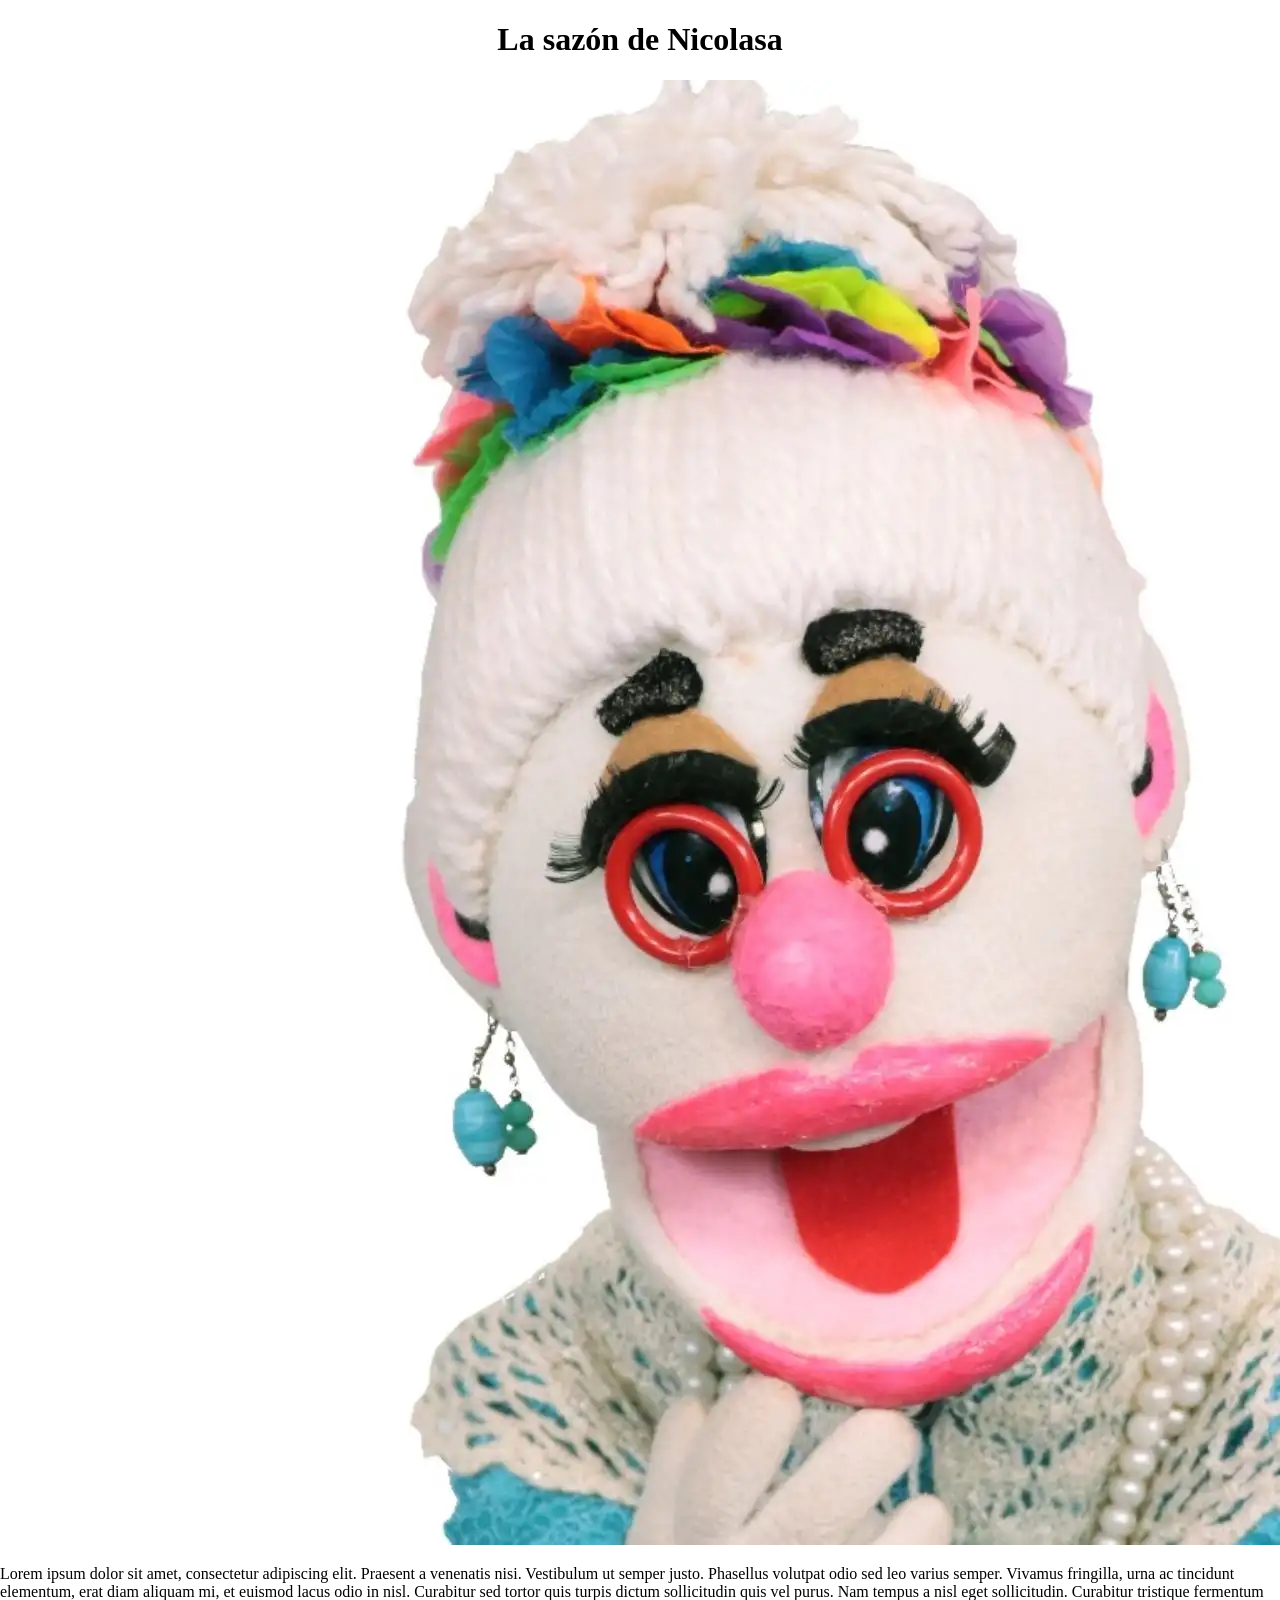
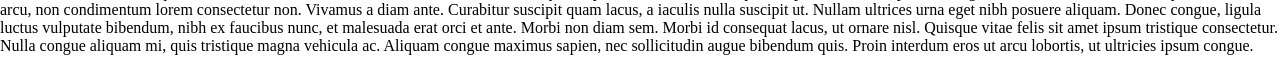
==== Nicolasa.html @ 87e56f7f "Primer avance de proyecto" ====
<!DOCTYPE html>
<html lang="ES">
    <head>
        <link href="Nicolasa.css" rel="stylesheet">
    </head>
    <body>
        <h1>La sazón de Nicolasa</h1>
        <img src="nicolasaFeliz.webp" alt="Nicolasa Feliz">
        <p>Lorem ipsum dolor sit amet, consectetur adipiscing elit. Praesent a venenatis nisi. Vestibulum ut semper justo. Phasellus volutpat odio sed leo varius semper. Vivamus fringilla, urna ac tincidunt elementum, erat diam aliquam mi, et euismod lacus odio in nisl. Curabitur sed tortor quis turpis dictum sollicitudin quis vel purus. Nam tempus a nisl eget sollicitudin. Curabitur tristique fermentum arcu, non condimentum lorem consectetur non.
Vivamus a diam ante. Curabitur suscipit quam lacus, a iaculis nulla suscipit ut. Nullam ultrices urna eget nibh posuere aliquam. Donec congue, ligula luctus vulputate bibendum, nibh ex faucibus nunc, et malesuada erat orci et ante. Morbi non diam sem. Morbi id consequat lacus, ut ornare nisl. Quisque vitae felis sit amet ipsum tristique consectetur. Nulla congue aliquam mi, quis tristique magna vehicula ac. Aliquam congue maximus sapien, nec sollicitudin augue bibendum quis. Proin interdum eros ut arcu lobortis, ut ultricies ipsum congue.</p>
    </body>
</html>
---- Nicolasa.css ----
body{
    min-height:100dvh;
    width:100%;
    margin:0;
}
h1{
    text-align:center;
}
img{
    margin:0 auto;
    border-radius:5px;
}
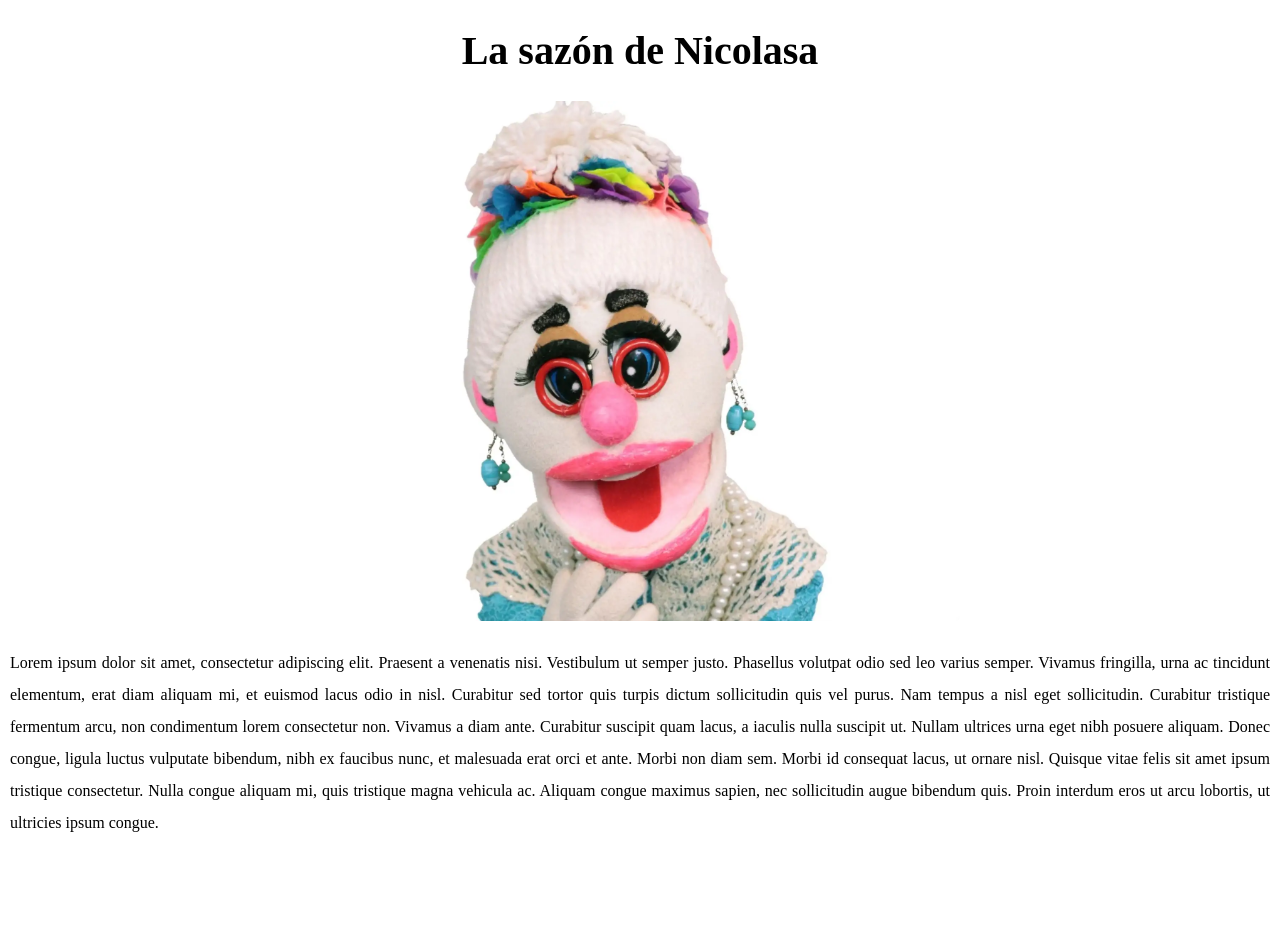
==== commit c014f1ad: "Segundo avance de proyecto" ====
--- a/Nicolasa.html
+++ b/Nicolasa.html
@@ -5,7 +5,9 @@
     </head>
     <body>
         <h1>La sazón de Nicolasa</h1>
-        <img src="nicolasaFeliz.webp" alt="Nicolasa Feliz">
+        <div>
+            <img src="nicolasaFeliz.webp" alt="Nicolasa Feliz">
+        </div>
         <p>Lorem ipsum dolor sit amet, consectetur adipiscing elit. Praesent a venenatis nisi. Vestibulum ut semper justo. Phasellus volutpat odio sed leo varius semper. Vivamus fringilla, urna ac tincidunt elementum, erat diam aliquam mi, et euismod lacus odio in nisl. Curabitur sed tortor quis turpis dictum sollicitudin quis vel purus. Nam tempus a nisl eget sollicitudin. Curabitur tristique fermentum arcu, non condimentum lorem consectetur non.
 Vivamus a diam ante. Curabitur suscipit quam lacus, a iaculis nulla suscipit ut. Nullam ultrices urna eget nibh posuere aliquam. Donec congue, ligula luctus vulputate bibendum, nibh ex faucibus nunc, et malesuada erat orci et ante. Morbi non diam sem. Morbi id consequat lacus, ut ornare nisl. Quisque vitae felis sit amet ipsum tristique consectetur. Nulla congue aliquam mi, quis tristique magna vehicula ac. Aliquam congue maximus sapien, nec sollicitudin augue bibendum quis. Proin interdum eros ut arcu lobortis, ut ultricies ipsum congue.</p>
     </body>
--- a/Nicolasa.css
+++ b/Nicolasa.css
@@ -1,12 +1,24 @@
-body{
+html,body{
     min-height:100dvh;
     width:100%;
     margin:0;
 }
 h1{
     text-align:center;
+    font-size:40px;
+}
+div{
+    width:100%;
+    display:flex;
+    justify-content: center;
+    height:25%;
 }
 img{
-    margin:0 auto;
+    width:50%;
     border-radius:5px;
+}
+p{
+    text-align:justify;
+    padding:10px;
+    line-height:2;
 }
